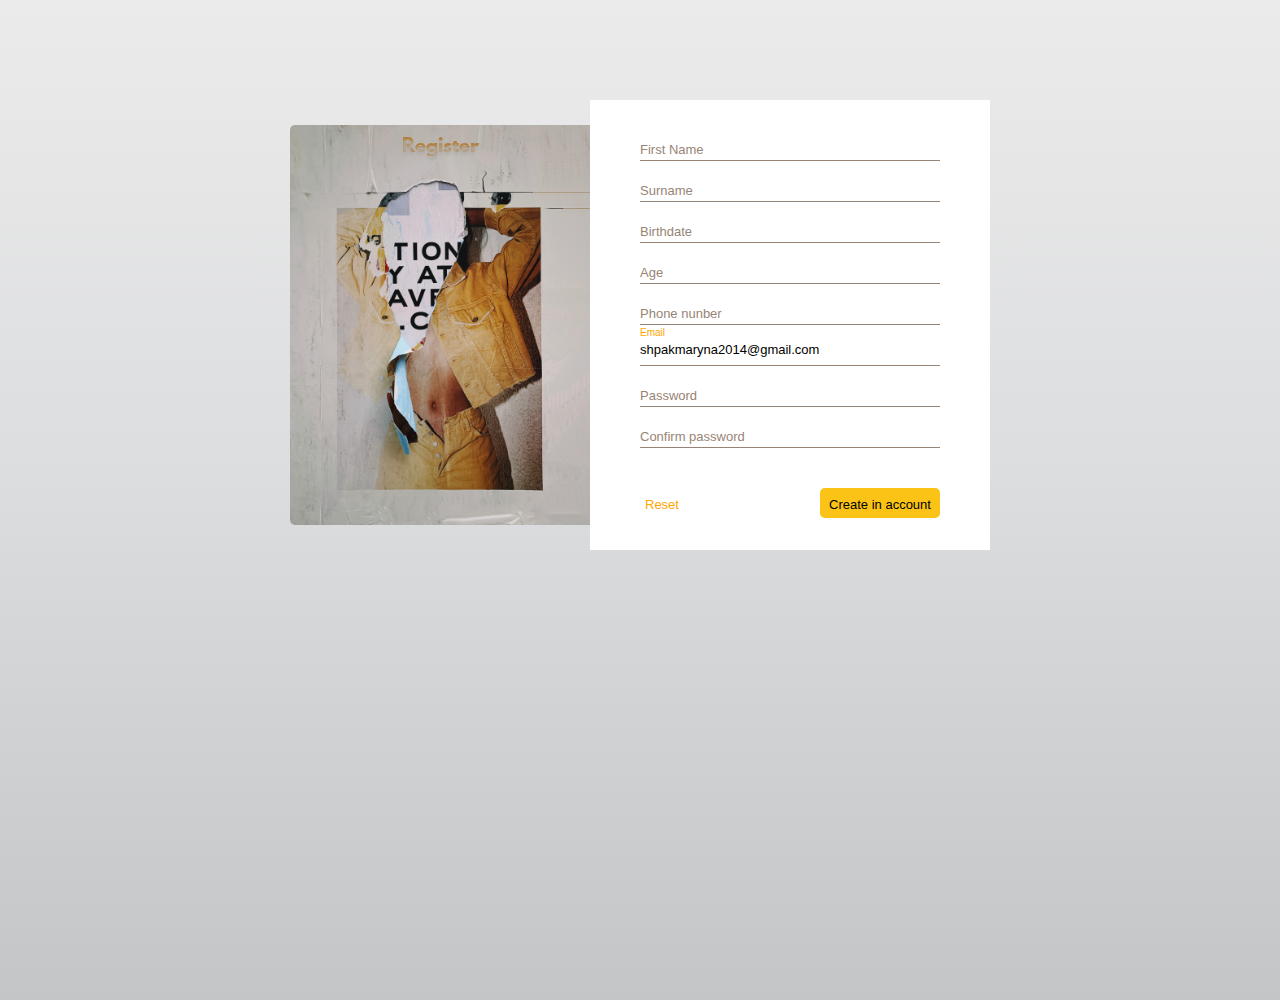
==== index.html @ 05be3508 "new file" ====
<!DOCTYPE html>
<html lang="en">
    <head>
        <meta charset="UTF-8">
        <meta name="viewport" content="width=device-width, initial-scale=1.0">
        <meta http-equiv="X-UA-Compatible" content="ie=edge">
        <link rel="stylesheet" href="normalize.css">
        <link rel="stylesheet" href="stylesheet.css">
        <title>Form</title>
    </head>
    <body>
        <div class="wrapper">
            <div class="flex">
                <div class="img">
                    <div class="title">Register</div>
                </div>
                <div class="card">
                    <form action="" method="POST">
                        <div>
                            <input id="username" name="fname" type="text" required="required">
                            <label for="username">First Name</label>
                        </div>
                        <div>
                            <input
                                id="usersname"
                                name="sname"
                                type="text"
                                required>
                            <label for="usersname">Surname</label>
                        </div>
                        <div>
                            <input
                                type="text"
                                name="bday"
                                required>
                            <label for="birthdate">Birthdate</label> <!-- placeholder="mm/dd/yyyy" -->
                            <!-- or date -->

                        </div>
                        <div>
                            <input
                                type="number"
                                min="1"
                                max="100"
                                step="1"
                                id="age"
                                name="age"
                                required>
                            <label for="age">Age</label>

                            <!-- or select -->
                        </div>
                        <div>
                            <input
                                type="tel"
                                name="phone"
                                id="phone"
                                required
                                autocomplete="off">
                            <label for="phone">Phone nunber</label>  <!-- placeholder="+380-00-000-00-00" -->

                        </div>
                        <div>
                            <input
                                type="mail"
                                name="mymail"
                                id="mail"
                                required readonly value="shpakmaryna2014@gmail.com">
                            <label for="mail">Email</label>

                        </div>
                        <div>
                            <input
                                type="password"
                                id="password1"
                                name="passwordfirst"
                                required>
                            <label for="password1">Password</label>

                        </div>
                        <div>
                            <input
                                type="password"
                                id="password2"
                                name="passwordsecond"
                                required>
                            <label for="password2">Confirm password</label>
                        </div>
                        <div class="button">
                                <input class="reset" type="reset" value="Reset"></button>
                                <input class="submit" type="submit" value="Create in account"></button>
                        </div>
                    </form>

                    <!-- <div class="button">
                        <button class="reset" type="reset">Reset</button>
                         <button class="submit" type="submit">Create in account</button>
                    </div> -->
                    
                </div>
            </div>
        </div>
    </body>
</html>
---- stylesheet.css ----
@font-face {
    font-family: 'league_spartan';
    src: url('webfontkit/leaguespartan-bold-webfont.eot');
    src: url('webfontkit/leaguespartan-bold-webfont.eot?#iefix') format('embedded-opentype'),
         url('webfontkit/leaguespartan-bold-webfont.woff2') format('woff2'),
         url('webfontkit/leaguespartan-bold-webfont.woff') format('woff'),
         url('webfontkit/leaguespartan-bold-webfont.ttf') format('truetype'),
         url('webfontkit/leaguespartan-bold-webfont.svg#league_spartanregular') format('svg');
    font-weight: normal;
    font-style: normal;
}
@import url('https://fonts.googleapis.com/css?family=Rajdhani&display=swap');

body {
    height: 100vh;
 /*background: linear-gradient(to top, #d5d4d0 0%, #d5d4d0 1%, #eeeeec 31%, #efeeec 75%, #e9e9e7 100% );*/
 overflow: hidden;
 background: linear-gradient(to top, #c4c5c7 0%, #dcdddf 52%, #ebebeb 100%);
 /*background: linear-gradient(to top, #f3e7e9 0%, #e3eeff 99%, #e3eeff 100%);*/
}
.wrapper {
    margin: 0 auto;
    margin-top: 100px;
    width: 700px;
    height: 450px;
}
.flex {
    display: flex;
    width: 100%;
    height: 100%;
    justify-content: center;
    align-items: center;
}
.img {
    height: 400px;
    width: 300px;
    background-image: url(img/1.jpg);
    background-repeat: no-repeat;
    background-position: center;
    background-size: cover;
    border-top-left-radius: 5px;
    border-bottom-left-radius: 5px;
}
.card {
    height: 450px;
    width: 400px;
    background-color: white;

}
.title {
    text-align: center;
    margin-top: 10px;
    font-family: 'league_spartan';
    text-shadow: 4px 3px 0px #fff, 9px 8px 0px rgba(0,0,0,0.15);
    font-size: 18px;
    background-color: #b27d37;
    -webkit-background-clip: text;
    -moz-background-clip: text;
    background-clip: text;
    color: transparent;
    text-shadow: #b2ada7 0px 3px 3px;
}
form div  {  /*zdec nuchego*/
    margin-bottom: 10px;  
    position: relative;
}
.card {
   box-sizing: border-box;
   padding: 30px 50px;
   font-size: 13px;
   font-family: 'Rajdhani', sans-serif;
}
label {
  display: block;
  margin-bottom: 0;
  
  color: #978475;
  font-size: 13px;
  position: absolute;
  pointer-events: none;
  left: 0;
  top: 13px;
  transition: 0.2s ease all;
  -webkit-transition: 0.2s ease all;
  -moz-transition: 0.2s ease all;
  -ms-transition: 0.2s ease all;
  -o-transition: 0.2s ease all;
  
}
input:focus ~ label, input:valid ~ label {
    top: -8px;
    font-size: 10px;
    color: orange;
  }
input {
    border: none;
    display: block;
    border-bottom: 1px solid #978475;
    height: 10px;
    margin: 0;
    width: 100%;
    padding: 10px 0px 10px 0px; 
}
input:focus {
    outline: none;
}
form {
    height: 100%;
}


.button {
    padding-top: 30px;
    display: flex;
    justify-content: space-between;
    align-content: flex-end;
    margin-bottom: 0;
}
.button input{
    box-sizing: border-box;
    width: 120px;
    height: 30px;
    padding: 10px 5px;
    border-width: 0;
    font-size: 13px;
    font-family: 'Rajdhani', sans-serif;
    background-color: #fbc315;
    border-radius: 5px;
    -webkit-border-radius: 5px;
    -moz-border-radius: 5px;
    -ms-border-radius: 5px;
    -o-border-radius: 5px;
}
.button .reset {
    background: none;
    color: orange;
    width: auto;
}

.submit {
    justify-self: right;
}
input[readonly] ~ label {
        top: -8px;
        font-size: 10px;
        color: orange;
}



.reset:focus,
button:focus {
    outline: none;
    
}
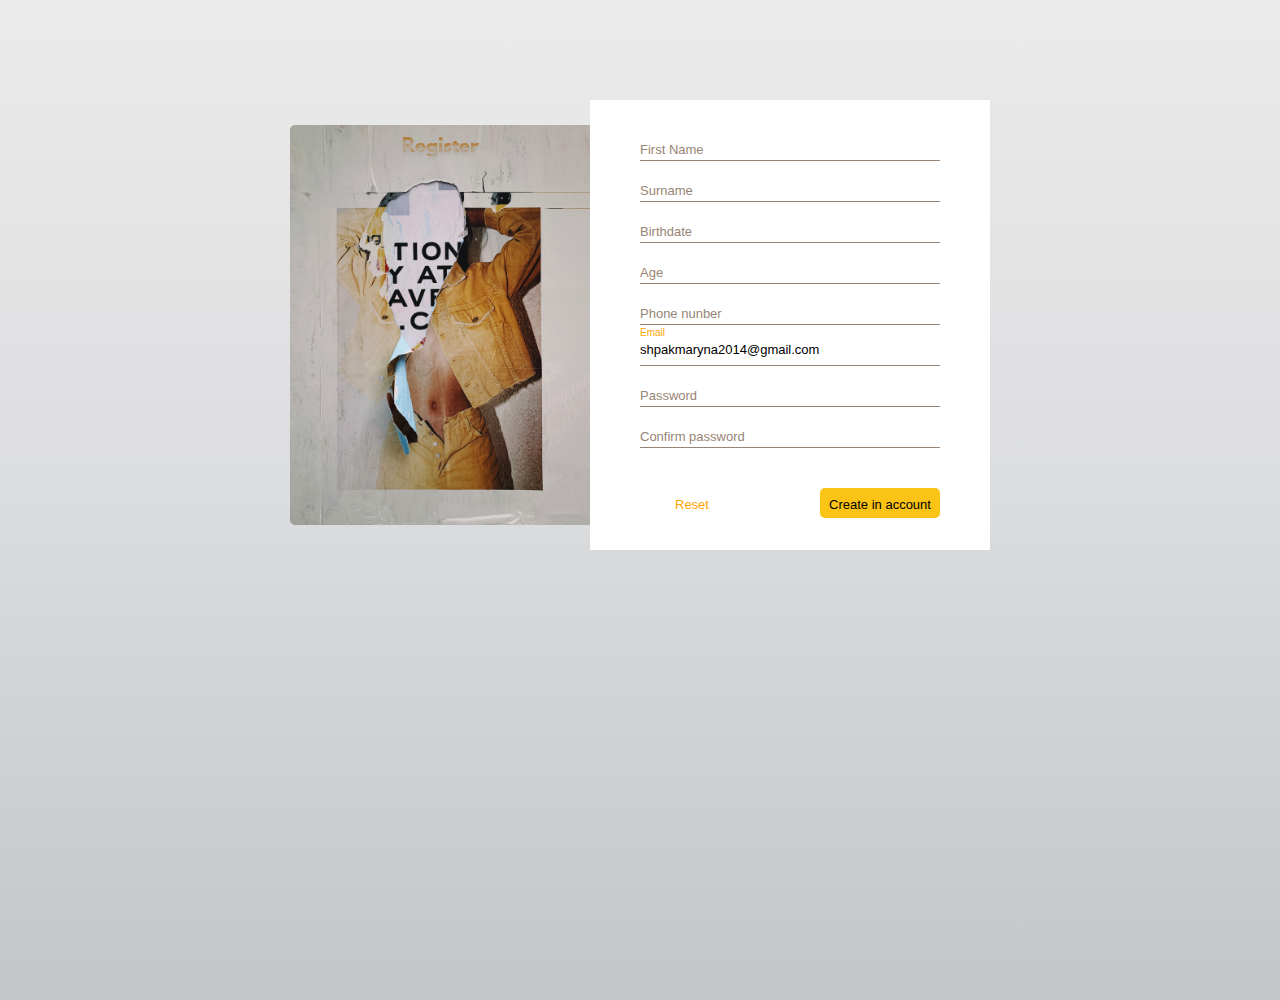
==== commit 228ba8e5: "transform reset, placeholder opacity" ====
--- a/index.html
+++ b/index.html
@@ -21,19 +21,13 @@
                             <label for="username">First Name</label>
                         </div>
                         <div>
-                            <input
-                                id="usersname"
-                                name="sname"
-                                type="text"
-                                required>
+                            <input id="usersname" name="sname" type="text" required="required">
                             <label for="usersname">Surname</label>
                         </div>
                         <div>
-                            <input
-                                type="text"
-                                name="bday"
-                                required>
-                            <label for="birthdate">Birthdate</label> <!-- placeholder="mm/dd/yyyy" -->
+                            <input class="placeholder" type="text" name="bday" required="required" placeholder="mm/dd/yyyy">
+                            <label for="birthdate">Birthdate</label>
+                            <!-- placeholder="mm/dd/yyyy" -->
                             <!-- or date -->
 
                         </div>
@@ -45,7 +39,7 @@
                                 step="1"
                                 id="age"
                                 name="age"
-                                required>
+                                required="required">
                             <label for="age">Age</label>
 
                             <!-- or select -->
@@ -55,9 +49,11 @@
                                 type="tel"
                                 name="phone"
                                 id="phone"
-                                required
-                                autocomplete="off">
-                            <label for="phone">Phone nunber</label>  <!-- placeholder="+380-00-000-00-00" -->
+                                required="required"
+                                autocomplete="off"
+                                placeholder="+380000000000">
+                            <label for="phone">Phone nunber</label>
+                            <!-- placeholder="+380-00-000-00-00" -->
 
                         </div>
                         <div>
@@ -65,40 +61,49 @@
                                 type="mail"
                                 name="mymail"
                                 id="mail"
-                                required readonly value="shpakmaryna2014@gmail.com">
+                                required="required"
+                                readonly="readonly"
+                                value="shpakmaryna2014@gmail.com">
                             <label for="mail">Email</label>
 
                         </div>
                         <div>
-                            <input
-                                type="password"
-                                id="password1"
-                                name="passwordfirst"
-                                required>
+                            <input type="password" id="password1" name="passwordfirst" required="required">
                             <label for="password1">Password</label>
 
                         </div>
                         <div>
-                            <input
-                                type="password"
-                                id="password2"
-                                name="passwordsecond"
-                                required>
+                            <input type="password" id="password2" name="passwordsecond" required="required">
                             <label for="password2">Confirm password</label>
                         </div>
                         <div class="button">
                                 <input class="reset" type="reset" value="Reset"></button>
-                                <input class="submit" type="submit" value="Create in account"></button>
-                        </div>
-                    </form>
+                            
+                                <svg x="0px" y="0px" viewbox="0 0 512 512">
+                                    <style>
+                                        .st0 {
+                                            fill: #4caf50;
+                                        }
+                                    </style><path
+                                        class="st0"
+                                        d="M391.3 512C326.5 512 274 459.5 274 394.7s52.5-117.3 117.3-117.3c49.8 1.1 93.1 34.7 106.3 82.8 1.4 5.7-2.1 11.5-7.8 12.9s-11.5-2.1-12.9-7.8c-11.1-38.4-45.7-65.2-85.6-66.6-53 0-96 43-96 96s43 96 96 96c5.9 0 10.7 4.8 10.7 10.7 0 5.8-4.8 10.6-10.7 10.6z"/><path
+                                        class="st0"
+                                        d="M498 384h-64c-5.9 0-10.7-4.8-10.7-10.7s4.8-10.7 10.7-10.7h53.3v-53.3c0-5.9 4.8-10.7 10.7-10.7s10.7 4.8 10.7 10.7v64c0 5.9-4.8 10.7-10.7 10.7z"/><path
+                                        d="M431.4 82.3c-5.5-9.7-17.3-14-27.7-10l-52.9 21.3c-9.9-7.1-20.4-13.3-31.5-18.3l-8-56.2c-1.5-11-10.9-19.3-22.1-19.2h-93.9c-11.1-.1-20.5 8-22.1 19l-8.1 56.3c-11.1 5.1-21.6 11.2-31.5 18.3l-53-21.3c-10.3-4.1-22 .1-27.4 9.8L6.4 163.2c-5.6 9.6-3.3 21.9 5.5 28.8l44.8 35c-1.4 12.1-1.4 24.4 0 36.6l-44.8 35.1c-8.6 6.9-10.9 19.1-5.4 28.7l46.8 81.1c5.5 9.7 17.3 13.9 27.7 9.9l52.9-21.3c9.9 7.1 20.5 13.3 31.6 18.3l8 56.1c1.5 11 10.9 19.3 22.1 19.2h73.3c5.9 0 10.7-4.8 10.7-10.7 0-2.2-.7-4.3-1.9-6.1-16.3-23.2-25-50.9-25-79.2 0-13.4 2-26.7 5.8-39.5 1-3.3.3-6.9-1.9-9.6-2.1-2.8-5.5-4.3-8.9-4-1.2 0-2.3.2-5.2.6-53.1.1-96.3-42.9-96.5-96s42.9-96.3 96-96.5 96.3 42.9 96.5 96v2c-.2 1.1-.3 2.3-.4 3.5-.3 5.9 4.2 10.9 10.1 11.2 1.2.1 2.4-.1 3.6-.4 20.9-6.4 43-7.6 64.4-3.5 3 .3 6.1-.6 8.4-2.6 2.4-2 4-4.9 4.3-8.1 0-.3.1-2.1.1-2.4 0-6.1-.4-12.2-1-18.3l44.9-35c8.6-6.9 11-19.1 5.4-28.7l-46.9-81.1z"
+                                        fill="#fbc315"/><path
+                                        d="M268.8 490.7h-73.4c-11.1.1-20.6-8.2-22.1-19.2l-8-56.1c-11.1-5-21.7-11.2-31.5-18.3l-52.9 21.3c-10.4 4-22.2-.2-27.7-10l-46.7-81c-5.5-9.6-3.2-21.8 5.4-28.8l44.8-35.1c-1.4-12.1-1.4-24.4 0-36.6l-44.8-35C3.2 185 .8 172.7 6.4 163.1L53.3 82c5.4-9.7 17.1-13.9 27.4-9.8l53 21.3c9.9-7.1 20.4-13.2 31.5-18.3l8.1-56.3c1.6-11 11-19.1 22.1-19h93.9c11.1-.1 20.6 8.2 22.1 19.2l8 56.1c11.1 5 21.7 11.2 31.5 18.3l52.9-21.3c10.4-4 22.2.2 27.7 10l46.8 81c5.5 9.6 3.2 21.9-5.5 28.8L428 227.1c.7 6.1 1 12.2 1 18.3 0 .3 0 2.1-.1 2.4-.3 3.2-1.8 6.1-4.3 8.1-2.3 2-5.4 2.9-8.4 2.6-21.4-4.1-43.5-2.9-64.4 3.5-5.6 1.7-11.6-1.5-13.3-7.2-.3-1.2-.5-2.4-.4-3.6 0-1.2.2-2.3.4-3.5.9-53.1-41.4-96.8-94.5-97.8s-96.8 41.4-97.8 94.5 41.4 96.8 94.5 97.8h1.8c2.9-.4 4-.5 5.2-.6 5.9-.3 10.9 4.2 11.2 10.1.1 1.2-.1 2.4-.4 3.6-12.1 40.4-5 84.2 19.2 118.7 3.3 4.8 2.1 11.5-2.7 14.8-1.9 1.2-4 1.9-6.2 1.9zM135.3 374.3c2.3 0 4.6.7 6.4 2.1 11.4 8.9 24 16.1 37.3 21.7 3.5 1.4 6 4.6 6.5 8.4l8.9 62.2 55.4.5c-17.2-32.5-22.6-70-15.3-106-64.8-4.4-113.7-60.5-109.3-125.2s60.5-113.7 125.2-109.3c58.6 4 105.3 50.7 109.3 109.3 15.6-3.2 31.6-4 47.5-2.3-.3-3.6-.6-7.5-1.2-11.9-.5-3.7 1.1-7.4 4-9.7l49.5-38.7-46.8-82.5-59.5 22.9c-3.5 1.4-7.5.9-10.5-1.4-11.4-8.8-23.9-16.1-37.2-21.6-3.5-1.4-6-4.6-6.5-8.4L290.1 22l-94.8-.7-9.8 62.9c-.5 3.7-3 6.9-6.5 8.4-13.3 5.6-25.9 12.9-37.4 21.7-3 2.2-6.9 2.8-10.4 1.4L72.9 92.1l-48.1 81.8 49.7 40c3 2.3 4.5 6 4 9.7-1 7.2-1.5 14.4-1.6 21.7.1 7.3.6 14.5 1.6 21.7.5 3.7-1.1 7.4-4 9.7L25 315.5 71.8 398l59.5-22.8c1.2-.6 2.6-.9 4-.9z"/><path
+                                        d="M391.3 512C326.5 512 274 459.5 274 394.7s52.5-117.3 117.3-117.3c49.8 1.1 93.1 34.7 106.3 82.7 1.4 5.7-2 11.5-7.8 12.9s-11.5-2-12.9-7.8c-11.1-38.4-45.7-65.2-85.6-66.6-53 0-96 43-96 96s43 96 96 96c5.9 0 10.7 4.8 10.7 10.7 0 5.9-4.8 10.7-10.7 10.7z"/><path
+                                        d="M498 384h-64c-5.9 0-10.7-4.8-10.7-10.7s4.8-10.7 10.7-10.7h53.3v-53.3c0-5.9 4.8-10.7 10.7-10.7s10.7 4.8 10.7 10.7v64c0 5.9-4.8 10.7-10.7 10.7z"/></svg>
+                            
+                        <input class="submit" type="submit" value="Create in account"></button>
+                </div>
+            </form>
 
-                    <!-- <div class="button">
-                        <button class="reset" type="reset">Reset</button>
-                         <button class="submit" type="submit">Create in account</button>
-                    </div> -->
-                    
-                </div>
-            </div>
+            <!-- <div class="button"> <button class="reset" type="reset">Reset</button>
+            <button class="submit" type="submit">Create in account</button> </div> -->
+          
         </div>
-    </body>
+    </div>
+</div>
+</body>
 </html>--- a/stylesheet.css
+++ b/stylesheet.css
@@ -125,16 +125,21 @@
     font-size: 13px;
     font-family: 'Rajdhani', sans-serif;
     background-color: #fbc315;
+   
     border-radius: 5px;
     -webkit-border-radius: 5px;
     -moz-border-radius: 5px;
     -ms-border-radius: 5px;
     -o-border-radius: 5px;
+    cursor: pointer;
 }
 .button .reset {
     background: none;
     color: orange;
     width: auto;
+    padding-left: 35px;
+    position: relative;
+    
 }
 
 .submit {
@@ -145,11 +150,44 @@
         font-size: 10px;
         color: orange;
 }
-
-
-
 .reset:focus,
 button:focus {
     outline: none;
     
+}
+.st0 {
+    fill: #4CAF50;
+}
+.st1 {
+    fill: #FBC315;
+}
+svg {
+    width: 25px;
+    position: absolute;
+    bottom: 0px;
+    left: 0px;
+    opacity: 0;
+}
+
+.reset:hover ~ svg {
+    transform: rotate(360deg) scale(1.2);
+    -webkit-transform: rotate(360deg) scale(1.2);
+    -moz-transform: rotate(360deg) scale(1.2);
+    -ms-transform: rotate(360deg) scale(1.2);
+    -o-transform: rotate(360deg) scale(1.2);
+    opacity: 1;
+}
+.reset ~ svg {
+    transition: all 0.7s ease-in-out;
+    -webkit-transition: all 0.7s ease-in-out;
+    -moz-transition: all 0.7s ease-in-out;
+    -ms-transition: all 0.7s ease-in-out;
+    -o-transition: all 0.7s ease-in-out;
+}
+input::placeholder {
+    opacity: 0;
+    color: #978475;
+}
+input:focus::placeholder {
+    opacity: 0.4;
 }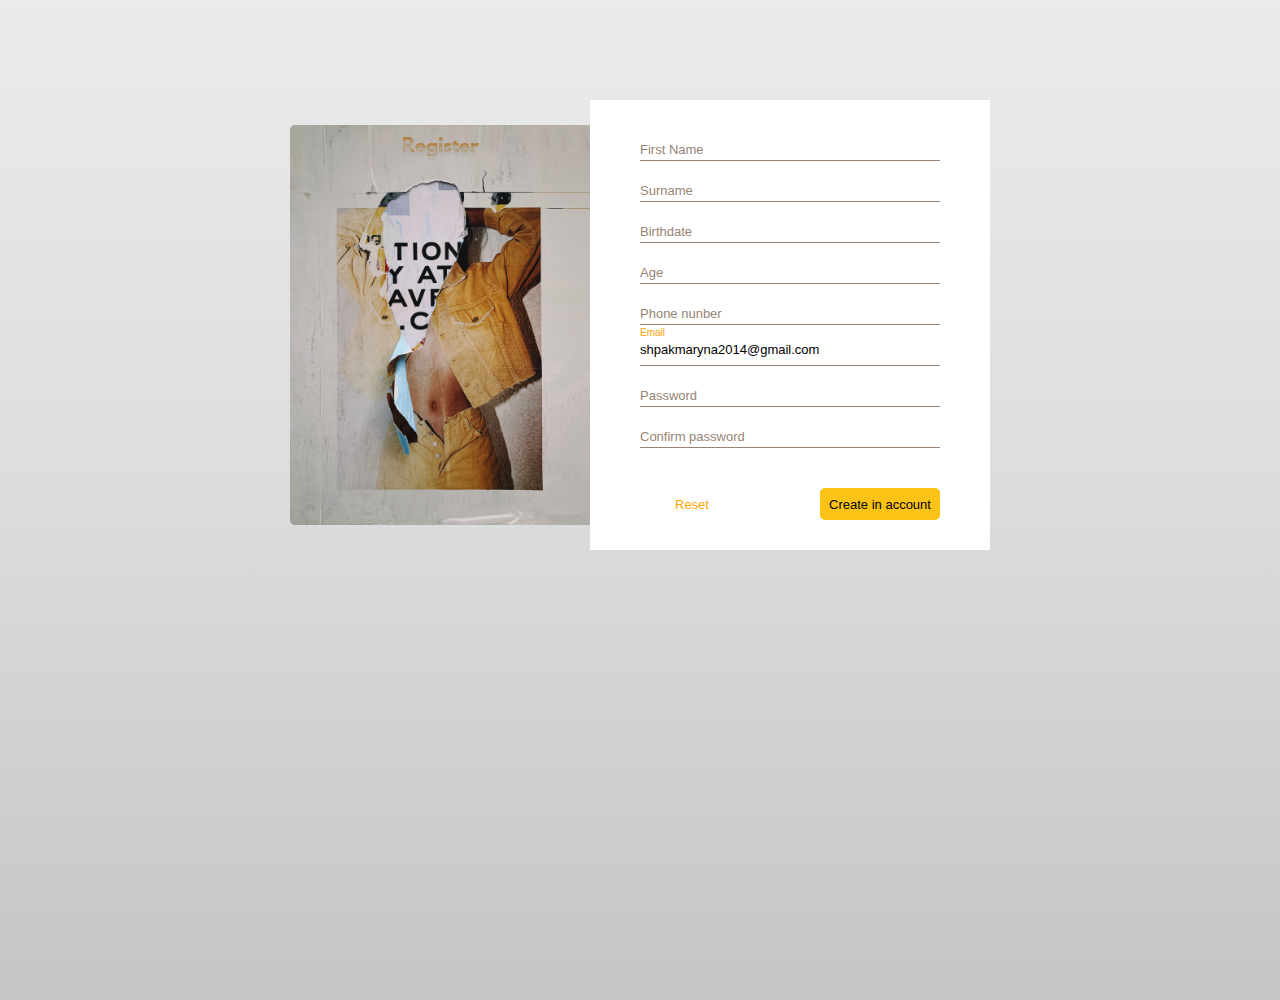
==== commit 8ad15617: "updated" ====
--- a/index.html
+++ b/index.html
@@ -25,11 +25,9 @@
                             <label for="usersname">Surname</label>
                         </div>
                         <div>
-                            <input class="placeholder" type="text" name="bday" required="required" placeholder="mm/dd/yyyy">
+                            <input class="placeholder" type="text" name="bday" required="required" placeholder="mm.dd.yyyy">
                             <label for="birthdate">Birthdate</label>
-                            <!-- placeholder="mm/dd/yyyy" -->
                             <!-- or date -->
-
                         </div>
                         <div>
                             <input
--- a/stylesheet.css
+++ b/stylesheet.css
@@ -73,25 +73,27 @@
 label {
   display: block;
   margin-bottom: 0;
-  
   color: #978475;
   font-size: 13px;
   position: absolute;
   pointer-events: none;
   left: 0;
   top: 13px;
-  transition: 0.2s ease all;
-  -webkit-transition: 0.2s ease all;
-  -moz-transition: 0.2s ease all;
-  -ms-transition: 0.2s ease all;
-  -o-transition: 0.2s ease all;
-  
+  transition: all 0.2s ease;
+  -webkit-transition: all 0.2s ease;
+  -moz-transition: all 0.2s ease;
+  -ms-transition: all 0.2s ease;
+  -o-transition: all 0.2s ease;
 }
 input:focus ~ label, input:valid ~ label {
-    top: -8px;
+    transform: translateY(-21px);
     font-size: 10px;
     color: orange;
-  }
+    -webkit-transform: translateY(-21px);
+    -moz-transform: translateY(-21px);
+    -ms-transform: translateY(-21px);
+    -o-transform: translateY(-21px);
+}
 input {
     border: none;
     display: block;
@@ -119,13 +121,13 @@
 .button input{
     box-sizing: border-box;
     width: 120px;
-    height: 30px;
+    height: 32px;
     padding: 10px 5px;
     border-width: 0;
     font-size: 13px;
     font-family: 'Rajdhani', sans-serif;
     background-color: #fbc315;
-   
+
     border-radius: 5px;
     -webkit-border-radius: 5px;
     -moz-border-radius: 5px;
@@ -167,6 +169,11 @@
     bottom: 0px;
     left: 0px;
     opacity: 0;
+    transition: all 0.7s ease-in-out;
+    -webkit-transition: all 0.7s ease-in-out;
+    -moz-transition: all 0.7s ease-in-out;
+    -ms-transition: all 0.7s ease-in-out;
+    -o-transition: all 0.7s ease-in-out;
 }
 
 .reset:hover ~ svg {
@@ -177,17 +184,11 @@
     -o-transform: rotate(360deg) scale(1.2);
     opacity: 1;
 }
-.reset ~ svg {
-    transition: all 0.7s ease-in-out;
-    -webkit-transition: all 0.7s ease-in-out;
-    -moz-transition: all 0.7s ease-in-out;
-    -ms-transition: all 0.7s ease-in-out;
-    -o-transition: all 0.7s ease-in-out;
-}
+
 input::placeholder {
     opacity: 0;
     color: #978475;
 }
 input:focus::placeholder {
     opacity: 0.4;
-}+}
